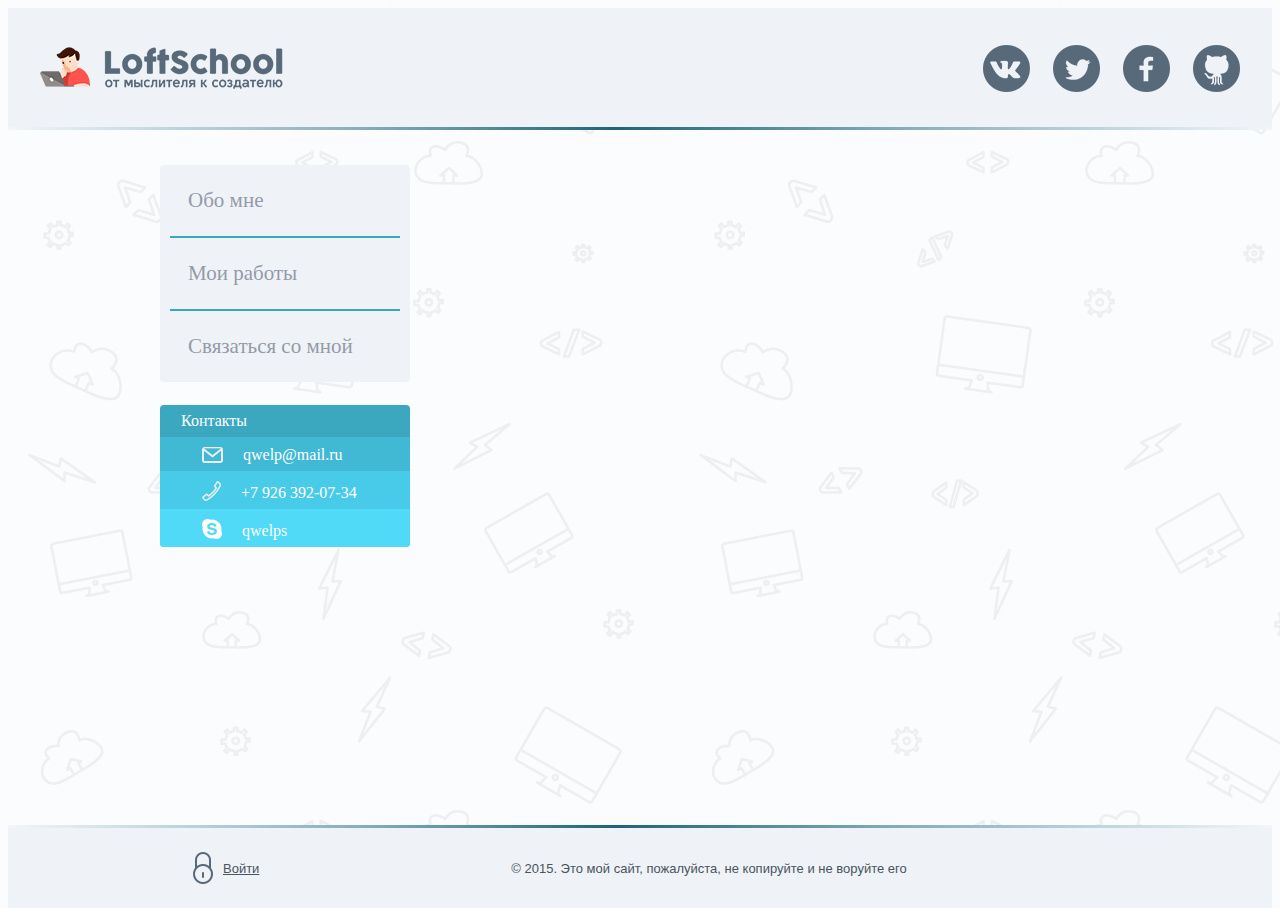
==== app/feedback.html @ 18fd49f7 "Готова вторая страница" ====
<!DOCTYPE html>
<html lang="ru-RU">
<head>
	<meta charset="UTF-8">
	<meta http-equiv="X-UA-Compatible" content="IE=edge">
	<meta name="viewport" content="width=device-width, initial-scale=1">
	<title>Портфолио Буна Владимира Юрьевича</title>
	<!-- SEO -->
	<meta name="description" content="Портфолио Буна Владимира Юрьевича">
	<meta name="keywords" content="Работы Буна Владимира Юрьевича Портфолио">
	<meta name="author" content="Бун Владимир Юрьевич, qwelp">
	<!-- favicon -->
	<link rel="shortcut icon" href="/favicon.ico" type="images/x-icon">
	<link rel="icon" href="/favicon.ico" type="images/x-icon">
	<!-- bower CSS -->
	<link rel="stylesheet" href="bower/normalize.css/normalize.css">
	<!-- FONT -->
	<link rel="stylesheet" href="font/font.css">
	<!-- CSS -->
	<link rel="stylesheet" href="css/main.css">
	<link rel="stylesheet" href="css/about-me.css">
	<!-- modernizer -->
	<script src="bower/modernizer/modernizr.js"></script>
	<!--[if lt IE 9]>
		<script src="//css3-mediaqueries-js.googlecode.com/svn/trunk/css3-mediaqueries.js"></script>
	<![endif]-->
</head>
<body>
	<!--[if lt IE 7]>
	<p class="browsehappy">Вы используете <strong>устаревший</strong> браузер. Пожалуйста <a href="http://browsehappy.com">обновите</a> его.</p>
	<![endif]-->
	<div id="wrapper">
		<header id="mainHeader" role="banner">
			<div class="mainHeaderWidth">
				<div class="mainHeaderLogo">
					<a title="Портфолио Буна Владимира Юрьевича" href="#">
						<img id="logo" src="images/logo.png" height="42" width="243" alt="Портфолио Буна Владимира Юрьевича" title="Портфолио Буна Владимира Юрьевича">
						<img id="m-logo" src="images/m-logo.png" height="40" width="50" alt="Портфолио Буна Владимира Юрьевича" title="Портфолио Буна Владимира Юрьевича">
						<h1 class="slogan">Портфолио Буна Владимира Юрьевича</h1>
					</a>
				</div>
				<div class="mainHeaderSocial">
					<ul class="smoList clearfix">
						<li><a target="_blank" title="Группа в контакте" class="sprite sprite-smo-vk" href="#">vk.com</a></li>
						<li><a target="_blank" title="Страница в tweeter" class="sprite sprite-smo-tweeter" href="#">tweeter.com</a></li>
						<li><a target="_blank" title="Группа в facebook" class="sprite sprite-smo-facebook" href="#">facebook.com</a></li>
						<li><a target="_blank" title="Проекты на github" class="sprite sprite-smo-github" href="#">github.com</a></li>
					</ul>
				</div>
				<div class="mainHeaderMenu">
					<a id="mobMenu" href="#"><img alt="Меню" title="Меню" src="images/menu.png" height="21" width="25"></a>
				</div>
			</div>
		</header>
		<div id="wrap" class="clearfix">
			<div role="main" id="main">

			</div>
			<aside id="wrapLeft">
				<nav class="menuVert">
					<ul class="menuVertList">
						<li class="active"><a href="index.html">Обо мне</a></li>
						<li><a href="work.html">Мои работы</a></li>
						<li><a href="feedback.html">Связаться со мной</a></li>
					</ul>
				</nav>
				<address class="contactBlock">
					<ul id="contactInfo" class="clearfix">
						<li class="contactInfoTitle">Контакты</li>
						<li class="fonBlue1"><span class="sprite sprite-mail"></span><a href="#">qwelp@mail.ru</a></li>
						<li class="fonBlue2"><span class="sprite sprite-phone"></span><a href="#">+7 926 392-07-34</a></li>
						<li class="fonBlue3"><span class="sprite sprite-skype"></span><a href="#">qwelps</a></li>
					</ul>
				</address>
			</aside>
			<div class="smoListFooter">
				<ul class="smoList clearfix">
					<li><a target="_blank" title="Группа в контакте" class="sprite sprite-smo-vk" href="#">vk.com</a></li>
					<li><a target="_blank" title="Страница в tweeter" class="sprite sprite-smo-tweeter" href="#">tweeter.com</a></li>
					<li><a target="_blank" title="Группа в facebook" class="sprite sprite-smo-facebook" href="#">facebook.com</a></li>
					<li><a target="_blank" title="Проекты на github" class="sprite sprite-smo-github" href="#">github.com</a></li>
				</ul>
			</div>
		</div>
	</div>
	<footer id="mainFooter">
		<div class="mainFooterWidth">
			<div class="td autFooter">
				<a title="Авторизация" class="sprite sprite-aut-close autLink" href="#">Войти</a>
			</div>
			<div class="td">
				<p class="copyRight">© 2015. Это мой сайт, пожалуйста, не копируйте и не воруйте его</p>
			</div>
		</div>
	</footer>
	<script src="//ajax.googleapis.com/ajax/libs/jquery/1.11.3/jquery.min.js"></script>
	<script>window.jQuery || document.write('<script src="bower/jquery/dist/jquery.js"><\/script>')</script>
	<script src="js/main.js"></script>
</body>
</html>
---- app/font/font.css ----
@font-face {
    font-family: 'fira_sanslight_italic';
    src: url('firasans-lightitalic-webfont.eot');
    src: url('firasans-lightitalic-webfont.eot?#iefix') format('embedded-opentype'),
         url('firasans-lightitalic-webfont.woff') format('woff'),
         url('firasans-lightitalic-webfont.ttf') format('truetype'),
         url('firasans-lightitalic-webfont.svg#fira_sanslight_italic') format('svg');
    font-weight: normal;
    font-style: normal;
}
@font-face {
    font-family: 'proxima_nova_condensedSBd';
    src: url('proximanovacond-semibold-webfont.eot');
    src: url('proximanovacond-semibold-webfont.eot?#iefix') format('embedded-opentype'),
         url('proximanovacond-semibold-webfont.woff') format('woff'),
         url('proximanovacond-semibold-webfont.ttf') format('truetype');
    font-weight: normal;
    font-style: normal;

}

@font-face {
    font-family: 'fira_sansmedium';
    src: url('firasans-medium-webfont.eot');
    src: url('firasans-medium-webfont.eot?#iefix') format('embedded-opentype'),
         url('firasans-medium-webfont.woff') format('woff'),
         url('firasans-medium-webfont.ttf') format('truetype');
    font-weight: normal;
    font-style: normal;
}
---- app/css/main.css ----
html {
	height: 100%;
}
body {
	height: 100%;
	background: url(../images/fon.png) repeat;
	font-family: 'fira_sansbook', sans-serif;
}
.clearfix:before,
.clearfix:after {
	 content: " ";
	 display: table;
}
.clearfix:after {
	 clear: both;
}
.sprite {
	background-image: url(../images/spritesheet.png);
	background-repeat: no-repeat;
	display: block;
}
.sprite-aut-close {
	width: 20px;
	height: 32px;
	background-position: 0 0;
}
.sprite-aut-open, .sprite-aut-close:hover {
	width: 20px;
	height: 32px;
	background-position: 0 -32px;
}
.sprite-mail {
	width: 21px;
	height: 16px;
	background-position: 0 -64px;
}
.sprite-marker-list {
	width: 26px;
	height: 32px;
	background-position: 0 -80px;
}
.sprite-marker-portfolio {
	width: 36px;
	height: 34px;
	background-position: 0 -112px;
}
.sprite-marker-tricorn {
	width: 41px;
	height: 23px;
	background-position: 0 -146px;
}
.sprite-phone {
	width: 19px;
	height: 20px;
	background-position: 0 -169px;
}
.sprite-skype {
	width: 20px;
	height: 20px;
	background-position: 0 -189px;
}
.sprite-smo-facebook {
	width: 47px;
	height: 47px;
	background-position: 0 -209px;
}
.sprite-smo-facebook:hover {
	width: 47px;
	height: 47px;
	background-position: 0 -256px;
}
.sprite-smo-github {
	width: 47px;
	height: 47px;
	background-position: 0 -303px;
}
.sprite-smo-github:hover {
	width: 47px;
	height: 47px;
	background-position: 0 -350px;
}
.sprite-smo-tweeter {
	width: 47px;
	height: 47px;
	background-position: 0 -397px;
}
.sprite-smo-tweeter:hover {
	width: 47px;
	height: 47px;
	background-position: 0 -444px;
}
.sprite-smo-vk {
	width: 47px;
	height: 47px;
	background-position: 0 -538px;
}
.sprite-smo-vk:hover {
	width: 47px;
	height: 47px;
	background-position: 0 -491px;
}
.mainHeaderLogo {
	position: absolute;
	left: 0;
	top: 50%;
	margin-top: -21px;
}
.mainHeaderSocial {
	position: absolute;
	top: 50%;
	margin-top: -23px;
	right: 0;
}
.slogan {
	left: -9999px;
	position: absolute;
}
.table {
	display: table;
}
.td {
	display: table-cell;
	vertical-align: middle;
}
#wrapper {
	min-height: 100%;
	height: auto !important;
	height: 100%;
}
#mainHeader {
	background: #EFF2F7 url(../images/line.png) no-repeat bottom center;
}
#mainHeader:after, #mainFooter:before {
	display: block;
	height: 3px;
	content: " ";
	background-image: -moz-linear-gradient( 0deg, rgb(28,102,122) 0%, rgb(246,250,254) 0%, rgb(216,216,216) 0%, rgb(242,246,250) 0%, rgb(135,174,186) 28%, rgb(28,102,122) 48%, rgb(135,174,186) 71%, rgb(242,246,250) 100%);
	background-image: -webkit-linear-gradient( 0deg, rgb(28,102,122) 0%, rgb(246,250,254) 0%, rgb(216,216,216) 0%, rgb(242,246,250) 0%, rgb(135,174,186) 28%, rgb(28,102,122) 48%, rgb(135,174,186) 71%, rgb(242,246,250) 100%);
	background-image: -ms-linear-gradient( 0deg, rgb(28,102,122) 0%, rgb(246,250,254) 0%, rgb(216,216,216) 0%, rgb(242,246,250) 0%, rgb(135,174,186) 28%, rgb(28,102,122) 48%, rgb(135,174,186) 71%, rgb(242,246,250) 100%);
}
.mainHeaderWidth {
	height: 119px;
	max-width: 1200px;
	min-width: 960px;
	margin: 0 auto;
	position: relative;
}
.mainFooterWidth {
	display: table;
	height: 80px;
	width: 960px;
	margin: 0 auto;
	position: relative;
}
#wrap {
	margin: 0 auto;
	width: 960px;
	margin-top: 35px;
	padding-bottom: 30px;
}
#mainFooter {
	position: relative;
	background: #EFF2F7 url(../images/line.png) no-repeat top center;
	font-family: "Fira Sans", Arial, sans-serif;
	font-size: 13px;
	color: #4a545d;
	font-family: 'fira_sanslight';
}
#wrapLeft {
	width: 250px;
	float: left;
	padding-bottom: 20px;
}
#main {
	width: 650px;
	float: right;
	margin-left: auto;
	margin-right: auto;
}
#m-logo {
	display: none;
}
.smoList {
	list-style-type: none;
	margin: 0;
	display: inline-block;
}
.smoList li {
	float: left;
	margin-left: 23px;
}
.smoList li a {
	text-indent: -9999px;
}
.autLink {
	text-indent: 30px;
	display: table-cell;
	vertical-align: middle;
	font-family: "Fira Sans", Arial, sans-serif;
	color: #4a545d;
	position: relative;
	left: 33px;
}
.copyRight {
	text-align: center;
	font-family: "Fira Sans", Arial, sans-serif;
	color: #4a545d;
}
#contactInfo {
	margin: 0;
	list-style-type: none;
	background: #3ba8c0;
	border-radius: 4px;
	overflow: hidden;
	padding: 0;
	color: #FFF;
	font-style: 21px;
	font-family: "Fira Sans";
	font-style: normal;
}
#contactInfo li {
	padding: 7px 21px;
}
#contactInfo a {
	white-space: nowrap;
	padding: 0 21px 0 0;
	color: #FFF;
	font-size: 16px;
	font-family: "Fira Sans";
	font-style: normal;
	text-decoration: none;
	margin-left: 20px;
}
#contactInfo a:hover {
	text-decoration: underline;
}
#contactInfo span {
	display: inline-block;
	margin-left: 21px;
	position: relative;
	top: 3px;
}
.fonBlue1 {
	background: #41b9d4;
}
.fonBlue2 {
	background: #48cbe8;
}
.fonBlue3 {
	background: #51daf8;
}
.mainHeaderMenu {
	display: none;
	right: 0px;
	position: absolute;
	top: 50%;
	margin-top: -12px;
	margin-right: 30px;
}
.menuVert {
	margin-bottom: 23px;
	display: block;
}
.menuVertList {
	background: #eff3f7;
	list-style-type: none;
	padding: 0;
	margin: 0;
	border-radius: 4px;
	overflow: hidden;
}
.menuVertList li {

}
.menuVertList li a {
	font-size: 21px;
	font-family: "Fira Sans";
	color: #959aa8;
	text-decoration: none;
	display: block;
	padding: 22px 18px;
	margin: 0 10px;
	border-top: 2px solid #3ba8c0;
	line-height: 27px;
}
.menuVertList li a:hover {
	color: #3ba8c0;
}
.menuVertList li:first-child a {
	border-top: 0;
}
.menuVertList .active {
	background: #3ba8c0;
	margin-bottom: -2px;
}
.menuVertList:first-child .active {
	margin-top: 0;
}
.menuVertList .active a, .menuVertList .active a:hover {
	color: #FFF;
	font-size: 23px;
}
.smoListFooter .smoList {
	display: none;
}
@media screen and (max-width: 1260px) {
	.mainHeaderLogo {
		margin-left: 30px;
	}
	.mainHeaderSocial {
		margin-right: 30px;
	}
}
@media screen and (max-width: 1024px) {

	#wrap {
		padding-bottom: 90px;
	}
	.mainHeaderWidth {
		max-width: 99%;
		min-width: 85%;
	}
	.mainFooterWidth, #wrap {
		width: 100%;
	}
	#wrapLeft {
		width: 100%;
		float: none;
	}
	#main {
		width: 650px;
		float: none;
	}
	.mainHeaderMenu {
		display: block;
	}
	.smoList {
		margin-right: 100px;
	}
	.menuVert {
		position: absolute;
		top: 95px;
		right: 0;
		box-shadow: 1px 2px 9px 1px rgba(0,0,0,.3);
		z-index: 5;
		display: none;
	}
	.menuVertList {
		border-radius: 0px;
	}
	.contactBlock {

	}
	#contactInfo {
		padding: 0;
		display: table;
		width: 100%;
		border-radius: 0;
	}
	#contactInfo li {
		display: table-cell;
		vertical-align: middle;
		white-space: nowrap;
	}
	.autLink, .contactInfoTitle {
		display: none !important;
	}
}

@media screen and (max-width: 730px) {
	#contactInfo {
		padding: 0;
		display: block;
		width: 100%;
	}
	.smoList {
		display: none;
	}
	#contactInfo {
		display: block;
	}
	#contactInfo li {
		display: block;
		text-align: center;
	}
	#main {
		width:95%;
	}
	.copyRight {
		line-height: 14px;
	}
	.contactInfoTitle {
		display: none;
	}
	.menuVert {
		position: absolute;
		top: 95px;
		left: 0;
		box-shadow: 1px 2px 9px 1px rgba(0,0,0,.3);
		z-index: 5;
	}
	.menuVertList {
		border-radius: 0px;
	}
	.menuVertList li a {
		border-color: #959aa8;
		margin: 0;
		text-align: center;
		position: relative;
	}
	.menuVertList li {
		position: relative;
		z-index: 1;
	}
	.menuVertList li.active {
		margin-top: -2px;
		z-index: 2;
		position: relative;
	}
	.smoListFooter {
		text-align: center;
	}
	.smoListFooter .smoList {
		display: inline-block;
		margin: 10px 0;
		padding: 0;
	}
}

@media screen and (max-width: 390px) {
	#logo {
		display: none;
	}
	#m-logo {
		display: block;
	}
	.smoList li {
		margin-left: 5px;
	}
}
---- app/css/about-me.css ----
.infoBlock {
	background: #eff3f7;
	border-radius: 4px;
	margin: 0 0 20px 0;
}
.infoBlock h2 {
	font-size: 26px;
	font-family: "Fira Sans";
	color: #3ba8c0;
	margin: 0;
	border-bottom: 2px solid #3ba8c0;
	padding: 22px;
	display: inline-block;
	line-height: 22px;
}
.imgCircle {
	width: 150px;
	height: 150px;
	box-sizing: border-box;
	overflow: hidden;
	border-radius: 50%;
	border: 5px solid #3ba8c0;
	display: inline-block;
	vertical-align: top;
	margin: 0 30px 0 50px;
	position: relative;
	top: -30px;
}
.imgCircle img {
	width: 150px;
	position: relative;
	top: -50px;
	left: -5px;
}
.userInfoList {

}
.userInfoList li {
	margin: 0 0 6px 0;
}
.userInfoList-work, .userInfoList, .infoBlock-list {
	list-style-type: none;
	padding: 0;
}
.userInfoList {
	width: 400px;
}
.userInfoList-title {
	font-size: 17px;
	font-family: 'Fira Sans Medium';
	color: #4a545d;
	vertical-align: top;
}
.userInfoList-text {
	font-size: 15px;
	font-family: "Fira Sans";
	color: #37424d;
	padding-left: 10px;
	position: relative;
	top: 2px;
}
.userInfoList-work {
	max-width: 230px;
	display: inline-block;
}
.userInfoList-work li {
	display: inline-block;
	border-radius: 2px;
	font-family: 'Proxima Nova Condensed';
	font-size: 14px;
	line-height: 20px;
	color: #FFF;
	padding: 0 12px;
	margin-left: 5px;
	margin-bottom: 8px;
	background-image: -moz-linear-gradient( 90deg, rgb(46,140,162) 0%, rgb(46,140,162) 52%, rgb(59,168,192) 53%, rgb(59,168,192) 100%);
	background-image: -webkit-linear-gradient( 90deg, rgb(46,140,162) 0%, rgb(46,140,162) 52%, rgb(59,168,192) 53%, rgb(59,168,192) 100%);
	background-image: -ms-linear-gradient( 90deg, rgb(46,140,162) 0%, rgb(46,140,162) 52%, rgb(59,168,192) 53%, rgb(59,168,192) 100%);
}
.no-boxshadow h2 {
	font-weight: normal;
}
.no-boxshadow .userInfoList-title, .no-boxshadow .infoBlock-list p {
	font-weight: bold;
}
.no-boxshadow .menuVert {
	border: 1px solid #999;
}
.no-cssgradients .userInfoList-work li {
	background: #3BA8C0;
}
.infoBlock-list {
	margin: 20px 0 20px 28px;
}
.infoBlock-list li {
	font-size: 15px;
	font-family: "Fira Sans";
	color: #4a545d;
	margin: 0 0 13px 0;
}
.infoBlock-list li .marker {
	width: 80px;
	vertical-align: middle;
	text-align: center;
}
.infoBlock-list li span.sprite {
	display: inline-block;
}
.infoBlock-list li p {
	font-size: 17px;
	margin: 0 0 0 0;
	padding: 0;
}
@media screen and (max-width: 1024px) {
	#main {
		margin-bottom: -80px;
	}
}
@media screen and (max-width: 730px) {
	.userListInfo, .userListInfo .td, .userInfoList-title, .userInfoList-text, .infoBlock .table, .infoBlock .td {
		display: block;
		text-align: center;
	}
	.infoBlock-list {
		padding: 0;
		margin: 0;
	}
	.userInfoList, .infoBlock-list li .marker, .infoBlock-list li {
		width: 100%;
	}
	.infoBlock h2 {
		border-bottom: 0;
		display: block;
		text-align: center;
	}
	.userInfoList-work {
		max-width: 95%;
		display: block;
	}
	.imgCircle {
		top: 0px;
	}
}
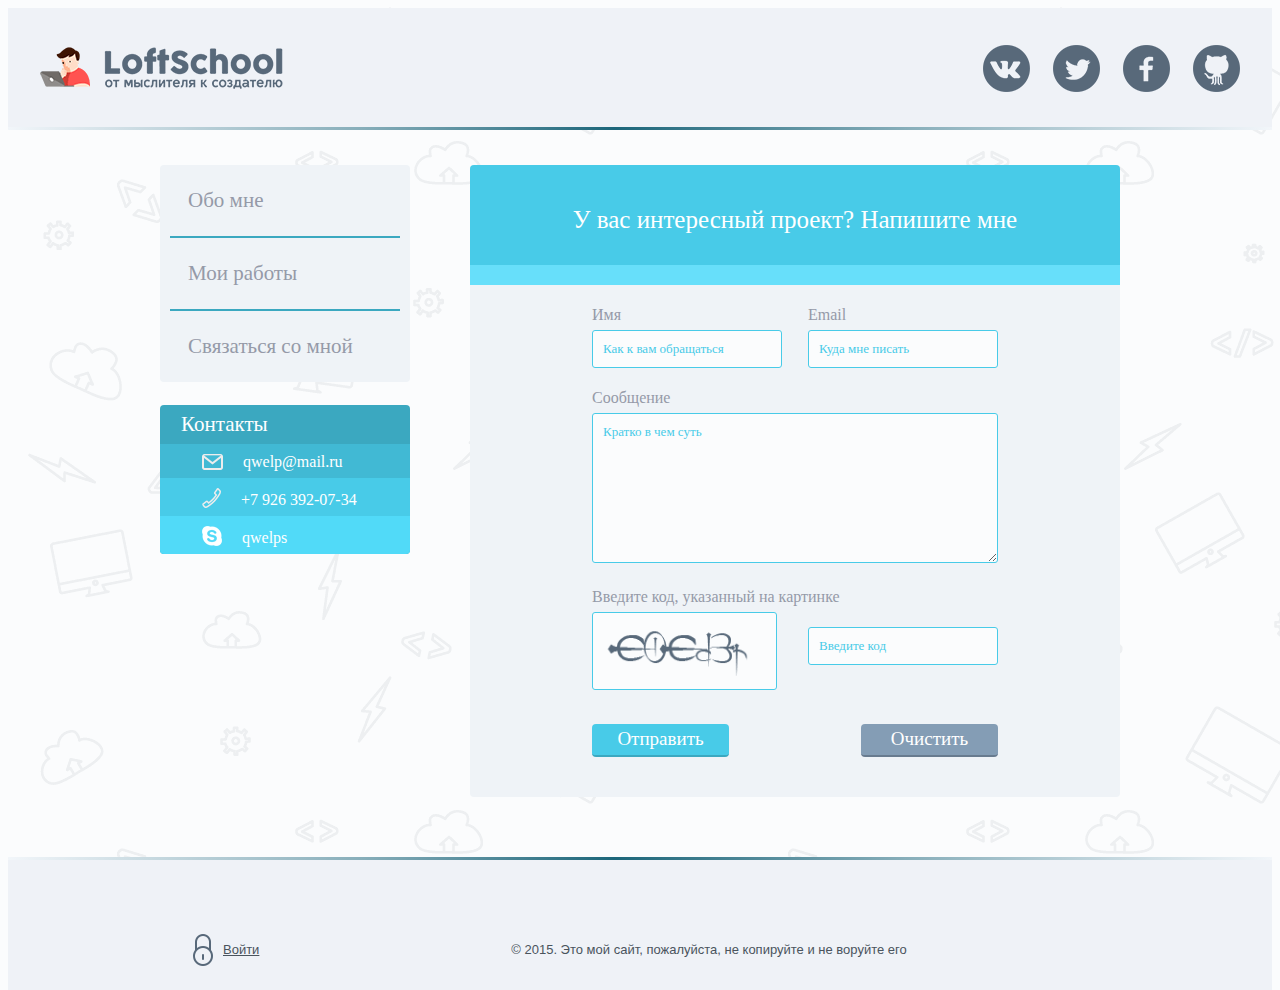
==== commit c0f08ae4: "Добавленны формы" ====
--- a/app/feedback.html
+++ b/app/feedback.html
@@ -19,11 +19,11 @@
 	<!-- CSS -->
 	<link rel="stylesheet" href="css/main.css">
 	<link rel="stylesheet" href="css/about-me.css">
+	<link rel="stylesheet" href="css/work.css">
+	<link rel="stylesheet" href="css/feedback.css">
+	<link rel="stylesheet" href="css/form.css">
 	<!-- modernizer -->
 	<script src="bower/modernizer/modernizr.js"></script>
-	<!--[if lt IE 9]>
-		<script src="//css3-mediaqueries-js.googlecode.com/svn/trunk/css3-mediaqueries.js"></script>
-	<![endif]-->
 </head>
 <body>
 	<!--[if lt IE 7]>
@@ -33,7 +33,7 @@
 		<header id="mainHeader" role="banner">
 			<div class="mainHeaderWidth">
 				<div class="mainHeaderLogo">
-					<a title="Портфолио Буна Владимира Юрьевича" href="#">
+					<a title="Портфолио Буна Владимира Юрьевича" href="/">
 						<img id="logo" src="images/logo.png" height="42" width="243" alt="Портфолио Буна Владимира Юрьевича" title="Портфолио Буна Владимира Юрьевича">
 						<img id="m-logo" src="images/m-logo.png" height="40" width="50" alt="Портфолио Буна Владимира Юрьевича" title="Портфолио Буна Владимира Юрьевича">
 						<h1 class="slogan">Портфолио Буна Владимира Юрьевича</h1>
@@ -55,6 +55,44 @@
 		<div id="wrap" class="clearfix">
 			<div role="main" id="main">
 
+				<div id="addFeedback">
+					<div class="form form__wrap">
+						<div class="formTitle">У вас интересный проект? Напишите мне</div>
+						<div class="formGroup">
+							<div class="formCol__50 formColLeft">
+								<label class="formLabel" for="feedbackName">Имя</label>
+								<input id="feedbackName" name="feedbackName" type="text" placeholder="Как к вам обращаться">
+							</div>
+							<div class="formCol__50 formColRight">
+								<label class="formLabel" for="feedbackEmail">Email</label>
+								<input id="feedbackEmail" name="feedbackEmail" type="text" placeholder="Куда мне писать">
+							</div>
+						</div>
+						<div class="formGroup">
+							<div class="formCol__100">
+								<label class="formLabel" for="feedbackMsg">Сообщение</label>
+								<textarea placeholder="Кратко в чем суть" name="feedbackMsg" id="feedbackMsg" cols="4" rows="8"></textarea>
+							</div>
+						</div>
+						<div class="formGroup">
+							<label class="formLabel" for="feedbackCapcha">Введите код, указанный на картинке</label>
+							<div class="formCol__50 formColLeft">
+								<img class="formCaptchaImg" src="images/captcha.png" alt="">
+							</div>
+							<div class="formCol__50 formColRight">
+								<input placeholder="Введите код" type="text" name="feedbackCapcha" id="feedbackCapcha">
+							</div>
+						</div>
+						<div class="formGroup">
+							<div class="formCol__50 formColLeft">
+								<button class="formButtonSubmit" type="submit">Отправить</button>
+							</div>
+							<div class="formCol__50 formColRight">
+								<button class="formButtonReset" type="reset">Очистить</button>
+							</div>
+						</div>
+					</div>
+				</div>
 			</div>
 			<aside id="wrapLeft">
 				<nav class="menuVert">
@@ -67,9 +105,9 @@
 				<address class="contactBlock">
 					<ul id="contactInfo" class="clearfix">
 						<li class="contactInfoTitle">Контакты</li>
-						<li class="fonBlue1"><span class="sprite sprite-mail"></span><a href="#">qwelp@mail.ru</a></li>
-						<li class="fonBlue2"><span class="sprite sprite-phone"></span><a href="#">+7 926 392-07-34</a></li>
-						<li class="fonBlue3"><span class="sprite sprite-skype"></span><a href="#">qwelps</a></li>
+						<li class="fonBlue1"><span class="sprite sprite-mail"></span><a href="mailto:qwelp@mail.ru">qwelp@mail.ru</a></li>
+						<li class="fonBlue2"><span class="sprite sprite-phone"></span><a href="tel:79263920734">+7 926 392-07-34</a></li>
+						<li class="fonBlue3"><span class="sprite sprite-skype"></span><a href="skype:qwelps">qwelps</a></li>
 					</ul>
 				</address>
 			</aside>
@@ -95,6 +133,10 @@
 	</footer>
 	<script src="//ajax.googleapis.com/ajax/libs/jquery/1.11.3/jquery.min.js"></script>
 	<script>window.jQuery || document.write('<script src="bower/jquery/dist/jquery.js"><\/script>')</script>
+	<!--[if lt IE 9]>
+		<script src="//css3-mediaqueries-js.googlecode.com/svn/trunk/css3-mediaqueries.js"></script>
+		<script src="bower/jquery-placeholder/jquery.placeholder.min.js"></script>
+	<![endif]-->
 	<script src="js/main.js"></script>
 </body>
 </html>--- a/app/css/main.css
+++ b/app/css/main.css
@@ -117,6 +117,9 @@
 }
 .table {
 	display: table;
+}
+.tr {
+	/* display: table-row; */
 }
 .td {
 	display: table-cell;
@@ -188,6 +191,9 @@
 .smoList li {
 	float: left;
 	margin-left: 23px;
+}
+.smoList li:first-child {
+	margin-left: 0;
 }
 .smoList li a {
 	text-indent: -9999px;
@@ -206,6 +212,12 @@
 	font-family: "Fira Sans", Arial, sans-serif;
 	color: #4a545d;
 }
+.contactInfoTitle {
+	font-family: Fira Sans;
+	font-size: 21px;
+}
+
+
 #contactInfo {
 	margin: 0;
 	list-style-type: none;
@@ -368,6 +380,9 @@
 }
 
 @media screen and (max-width: 730px) {
+	#main {
+		width: 350px;
+	}
 	#contactInfo {
 		padding: 0;
 		display: block;
@@ -382,9 +397,6 @@
 	#contactInfo li {
 		display: block;
 		text-align: center;
-	}
-	#main {
-		width:95%;
 	}
 	.copyRight {
 		line-height: 14px;
--- a/app/css/about-me.css
+++ b/app/css/about-me.css
@@ -58,9 +58,10 @@
 	padding-left: 10px;
 	position: relative;
 	top: 2px;
+	display: inline-block;
+	max-width: 230px;
 }
 .userInfoList-work {
-	max-width: 230px;
 	display: inline-block;
 }
 .userInfoList-work li {
@@ -96,7 +97,7 @@
 	font-size: 15px;
 	font-family: "Fira Sans";
 	color: #4a545d;
-	margin: 0 0 13px 0;
+	margin: 0 0 20px 0;
 }
 .infoBlock-list li .marker {
 	width: 80px;
@@ -110,6 +111,7 @@
 	font-size: 17px;
 	margin: 0 0 0 0;
 	padding: 0;
+	line-height: 17px;
 }
 @media screen and (max-width: 1024px) {
 	#main {
@@ -124,6 +126,9 @@
 	.infoBlock-list {
 		padding: 0;
 		margin: 0;
+	}
+	.infoBlock-list p {
+		width: 98%;
 	}
 	.userInfoList, .infoBlock-list li .marker, .infoBlock-list li {
 		width: 100%;
@@ -140,4 +145,7 @@
 	.imgCircle {
 		top: 0px;
 	}
+	.userInfoList-text {
+		max-width: 100%;
+	}
 }--- a/app/css/work.css
+++ b/app/css/work.css
@@ -0,0 +1,67 @@
+.imgWorkList {
+  list-style-type: none;
+  margin: 30px 0 0 0;
+  padding: 0;
+}
+.imgWorkList li {
+  display: inline-block;
+  width: 181px;
+  margin: 0 15px 20px 15px;
+  vertical-align: top;
+}
+.imgWorkListScreen {
+  border-radius: 5px;
+  border: 2px solid #3ba8c0;
+  background: #fff;
+  margin-bottom: 10px;
+}
+.imgWorkList a {
+  font-size: 13px;
+  font-family: "Fira Sans";
+  color: rgb(59, 168, 192);
+  font-style: italic;
+  line-height: 1.2;
+  text-align: center;
+  display: block;
+}
+.imgWorkList p {
+  font-size: 15px;
+  font-family: "Fira Sans";
+  color: rgb(74, 84, 93);
+  line-height: 1.2;
+  text-align: center;
+  padding: 5px;
+  margin: 0;
+}
+.addWork a {
+  background: #edf8fc;
+  border: 1px dashed #3ba8c0;
+  display: table-cell;
+  width: 181px;
+  height: 127px;
+  border-radius: 5px;
+  vertical-align: middle;
+  text-align: center;
+  font-size: 13px;
+  font-family: "Fira Sans";
+  line-height: 1.2;
+  font-style: normal;
+  text-decoration: none;
+  margin: 0 auto;
+}
+.addWork a p {
+  color: rgb(59, 168, 192);
+}
+#addProject {
+  display: none;
+  width: 362px;
+}
+@media screen and (max-width: 730px) {
+  .addWorkLink {
+    display: inline-block;
+  }
+  .imgWorkList li {
+      text-align: center;
+      width: 90%;
+  }
+}--- a/app/css/feedback.css
+++ b/app/css/feedback.css
@@ -0,0 +1,23 @@
+#addFeedback {
+	width: 650px;
+	margin-bottom: 30px;
+}
+#addFeedback .formTitle {
+	border-bottom: 20px solid #67dffa;
+	padding-top: 40px;
+	padding-bottom: 30px;
+	text-align: center;
+}
+#addFeedback .formGroup {
+	margin: 20px 122px;
+}
+#addFeedback #feedbackCapcha {
+	position: relative;
+	top: 15px;
+}
+#addFeedback input[type=text] {
+	width: 190px;
+}
+@media screen and (max-width: 730px) {
+
+}
--- a/app/css/form.css
+++ b/app/css/form.css
@@ -0,0 +1,165 @@
+::-webkit-input-placeholder {
+	font-family: "Fira Sans";
+	color:#48CBE8;
+	font-size: 13px;
+}
+::-moz-placeholder          {font-family: "Fira Sans";color:#48CBE8;font-size: 13px;}/* Firefox 19+ */
+:-moz-placeholder           {font-family: "Fira Sans";color:#48CBE8;font-size: 13px;}/* Firefox 18- */
+:-ms-input-placeholder      {font-family: "Fira Sans";color:#48CBE8;font-size: 13px;}
+.form {
+
+}
+.form__wrap {
+	background-color: #eff3f7;
+	border-radius: 4px;
+	padding-bottom: 20px;
+}
+.form__wrap__popUp {
+	overflow: hidden;
+	position: relative;
+	z-index: 10;
+	box-shadow: 0 6px 13px 4px rgba(13,16,7,.3);
+}
+.formGroup {
+	margin: 10px 10px 10px 10px;
+	max-width: 100%;
+}
+.formGroup:before,
+.formGroup:after, .form:before, .form:after {
+	 content: " ";
+	 display: table;
+}
+.formGroup:after, .form:after {
+	 clear: both;
+}
+.formCol__100 {
+	max-width: 100%;
+}
+.formCol__50 {
+	max-width: 50%;
+}
+.formTitle {
+	background-color: rgb(72, 203, 232);
+	border-radius: 4px;
+	font-family: "Fira Sans";
+	color: #FFF;
+	border-bottom-right-radius: 0;
+	border-bottom-left-radius: 0;
+	line-height: 30px;
+	font-size:25px;
+	padding: 8px 10px 4px 10px;
+	border-bottom: 5px solid #67dffa;
+	position: relative;
+}
+.formClose {
+	position: absolute;
+	top: 50%;
+	margin-top: -12px;
+	right: 15px;
+	width: 25px;
+	height: 25px;
+	background: url(../images/close.png) no-repeat 0 0;
+	cursor: pointer;
+}
+.formLabel {
+	color: rgb(149, 154, 168);
+	display: block;
+	text-align: left;
+	line-height: 20px;
+	margin-bottom: 5px;
+	font-family: "Fira Sans";
+}
+.formColCenter {
+	text-align: center;
+}
+.formColLeft {
+	float: left;
+}
+.formColRight {
+	float: right;
+}
+.form input[type=text], .form textarea {
+	border: 1px solid rgb(72, 203, 232);
+	border-radius: 3px;
+	background-color: rgb(251, 252, 253);
+	font-size: 13px;
+	font-family: "Fira Sans";
+	color: #48CBE8;
+	padding: 3px 5px 8px 5px;
+	padding: 10px;
+	width: 100%;
+	-webkit-box-sizing: border-box;
+       -moz-box-sizing: border-box;
+            box-sizing: border-box;
+}
+.formButtonSubmit, .formButtonReset {
+	display: inline-block;
+	width: 137px;
+	height: 33px;
+	color: #fff;
+	font-family: 'Fira Sans';
+	font-size: 19px;
+	border: solid;
+	border-width: 0 0 2px 0;
+	border-radius: 4px;
+	-moz-border-radius: 4px;
+	-o-border-radius: 4px;
+	-webkit-border-radius: 4px;
+	outline: none;
+	margin-top: 10px;
+}
+.formButtonSubmit {
+	border-color: #3ba8c0;
+	background-color: #48cbe8;
+}
+.formButtonReset {
+	border-color: #687b8f;
+	background-color: #849db5;
+}
+.formButtonSubmit:hover, .formButtonReset:hover {
+	border-width: 0;
+}
+.formButtonSubmit:active, .formButtonReset:active {
+	border-width: 2px 0 0;
+}
+.formFieldUpload {
+	position: relative;
+	border: 1px solid rgb(72, 203, 232);
+	border-radius: 3px;
+	font-size: 13px;
+	font-family: "Fira Sans";
+	color: #48CBE8;
+	padding: 3px 5px 8px 5px;
+	width: 100%;
+	padding: 10px;
+	height: 43px;
+	background: #FFF url(../images/uploadFile.png) no-repeat right 0;
+	cursor: pointer;
+	margin-top: 5px;
+	-webkit-box-sizing: border-box;
+	       -moz-box-sizing: border-box;
+	            box-sizing: border-box;
+}
+.formFieldUpload input[type=file] {
+	position: absolute;
+	left: 0;
+	top: 0;
+	width: 100%;
+	height: 100%;
+	outline: 0;
+	border: none;
+	-ms-filter: "progid:DXImageTransform.Microsoft.Alpha(Opacity=0)";
+	opacity: 0;
+	cursor: pointer;
+}
+.formLabelUpload {
+	position: absolute;
+	left: 10px;
+	top: 10px;
+}
+.formCaptchaImg {
+	border: 1px solid rgb(72, 203, 232);
+	border-radius: 3px;
+	background-color: rgb(251, 252, 253);
+	width: 95%;
+}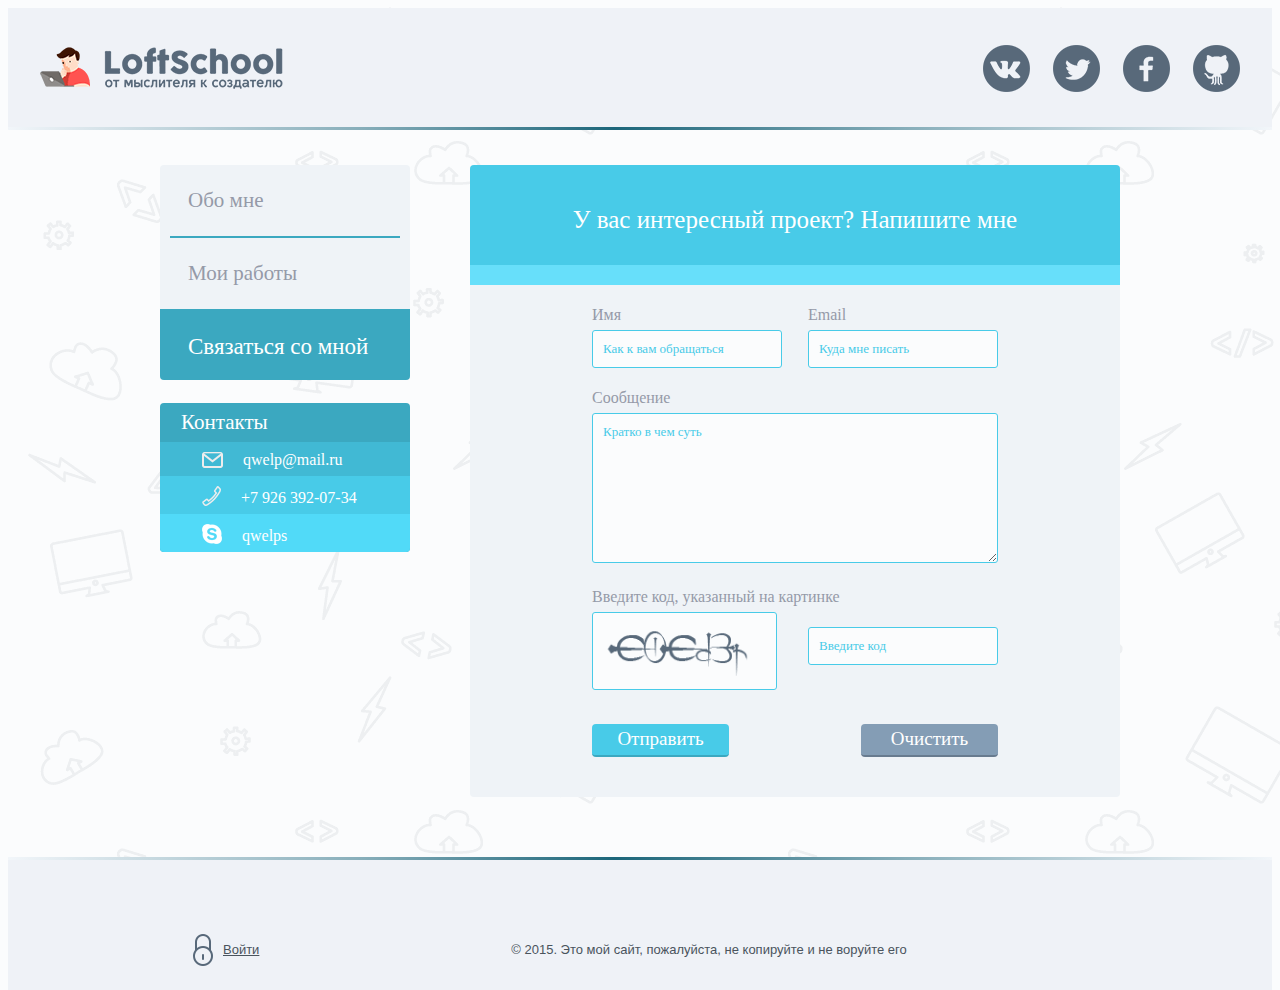
==== commit e25a1cef: "qtip, bPopup, доработана адаптивность" ====
--- a/app/feedback.html
+++ b/app/feedback.html
@@ -22,6 +22,7 @@
 	<link rel="stylesheet" href="css/work.css">
 	<link rel="stylesheet" href="css/feedback.css">
 	<link rel="stylesheet" href="css/form.css">
+	<link rel="stylesheet" href="bower/qtip2/jquery.qtip.min.css">
 	<!-- modernizer -->
 	<script src="bower/modernizer/modernizr.js"></script>
 </head>
@@ -58,48 +59,65 @@
 				<div id="addFeedback">
 					<div class="form form__wrap">
 						<div class="formTitle">У вас интересный проект? Напишите мне</div>
-						<div class="formGroup">
-							<div class="formCol__50 formColLeft">
-								<label class="formLabel" for="feedbackName">Имя</label>
-								<input id="feedbackName" name="feedbackName" type="text" placeholder="Как к вам обращаться">
+						<form action="">
+							<div class="formGroup__msg">
+								<div class="error">
+									<a href="#" class="errorClose closeBlock"></a>
+									<div class="errorTitle">Ошибка!</div>
+									<p class="errorMsg">На сервере произошла ошибка!</p>
+								</div>
 							</div>
-							<div class="formCol__50 formColRight">
-								<label class="formLabel" for="feedbackEmail">Email</label>
-								<input id="feedbackEmail" name="feedbackEmail" type="text" placeholder="Куда мне писать">
+							<div class="formGroup__msg">
+								<div class="wellDone">
+									<a href="#" class="wellDoneClose closeBlock"></a>
+									<div class="wellDoneTitle">Успешно!</div>
+									<p class="wellDoneMsg">Данные добавленны успешно!</p>
+								</div>
 							</div>
-						</div>
-						<div class="formGroup">
-							<div class="formCol__100">
-								<label class="formLabel" for="feedbackMsg">Сообщение</label>
-								<textarea placeholder="Кратко в чем суть" name="feedbackMsg" id="feedbackMsg" cols="4" rows="8"></textarea>
+							<div class="formGroup">
+								<div class="formCol__50 formColLeft">
+									<label class="formLabel" for="feedbackName">Имя</label>
+									<input qtip-position="left" qtip-position-mobile="bottom" qtipcontent="Вы не ввели имя" id="feedbackName" name="feedbackName" type="text" placeholder="Как к вам обращаться">
+								</div>
+								<div class="formCol__50 formColRight">
+									<label class="formLabel" for="feedbackEmail">Email</label>
+									<input qtip-position="right" qtip-position-mobile="bottom" qtipcontent="Вы не ввели email" id="feedbackEmail" name="feedbackEmail" type="text" placeholder="Куда мне писать">
+								</div>
 							</div>
-						</div>
-						<div class="formGroup">
-							<label class="formLabel" for="feedbackCapcha">Введите код, указанный на картинке</label>
-							<div class="formCol__50 formColLeft">
-								<img class="formCaptchaImg" src="images/captcha.png" alt="">
+							<div class="formGroup">
+								<div class="formCol__100">
+									<label class="formLabel" for="feedbackMsg">Сообщение</label>
+									<textarea qtip-position="left" qtip-position-mobile="bottom" qtipcontent="Что вы хотите?" placeholder="Кратко в чем суть" name="feedbackMsg" id="feedbackMsg" cols="4" rows="8"></textarea>
+								</div>
 							</div>
-							<div class="formCol__50 formColRight">
-								<input placeholder="Введите код" type="text" name="feedbackCapcha" id="feedbackCapcha">
+							<div class="formGroup">
+								<label class="formLabel" for="feedbackCapcha">Введите код, указанный на картинке</label>
+								<div class="formCol__50 formColLeft">
+									<img class="formCaptchaImg" src="images/captcha.png" alt="">
+								</div>
+								<div class="formCol__50 formColRight">
+									<input qtip-position="right" qtip-position-mobile="bottom" qtipcontent="Вы не ввели код" placeholder="Введите код" type="text" name="feedbackCapcha" id="feedbackCapcha">
+								</div>
 							</div>
-						</div>
-						<div class="formGroup">
-							<div class="formCol__50 formColLeft">
-								<button class="formButtonSubmit" type="submit">Отправить</button>
+							<div class="formGroup">
+								<div class="formCol__50 formColLeft">
+									<button class="formButtonSubmit" type="submit">Отправить</button>
+								</div>
+								<div class="formCol__50 formColRight">
+									<button class="formButtonReset" type="reset">Очистить</button>
+								</div>
 							</div>
-							<div class="formCol__50 formColRight">
-								<button class="formButtonReset" type="reset">Очистить</button>
-							</div>
-						</div>
+						</form>
 					</div>
 				</div>
 			</div>
 			<aside id="wrapLeft">
 				<nav class="menuVert">
+					<div class="menuTreugolnik"></div>
 					<ul class="menuVertList">
-						<li class="active"><a href="index.html">Обо мне</a></li>
+						<li><a href="index.html">Обо мне</a></li>
 						<li><a href="work.html">Мои работы</a></li>
-						<li><a href="feedback.html">Связаться со мной</a></li>
+						<li class="active"><a href="feedback.html">Связаться со мной</a></li>
 					</ul>
 				</nav>
 				<address class="contactBlock">
@@ -124,7 +142,7 @@
 	<footer id="mainFooter">
 		<div class="mainFooterWidth">
 			<div class="td autFooter">
-				<a title="Авторизация" class="sprite sprite-aut-close autLink" href="#">Войти</a>
+				<a title="Авторизация" class="sprite sprite-aut-close autLink" href="aut.html">Войти</a>
 			</div>
 			<div class="td">
 				<p class="copyRight">© 2015. Это мой сайт, пожалуйста, не копируйте и не воруйте его</p>
@@ -133,6 +151,7 @@
 	</footer>
 	<script src="//ajax.googleapis.com/ajax/libs/jquery/1.11.3/jquery.min.js"></script>
 	<script>window.jQuery || document.write('<script src="bower/jquery/dist/jquery.js"><\/script>')</script>
+	<script src="bower/qtip2/jquery.qtip.min.js"></script>
 	<!--[if lt IE 9]>
 		<script src="//css3-mediaqueries-js.googlecode.com/svn/trunk/css3-mediaqueries.js"></script>
 		<script src="bower/jquery-placeholder/jquery.placeholder.min.js"></script>
--- a/app/css/main.css
+++ b/app/css/main.css
@@ -315,6 +315,9 @@
 .smoListFooter .smoList {
 	display: none;
 }
+.menuTreugolnik {
+	display: none;
+}
 @media screen and (max-width: 1260px) {
 	.mainHeaderLogo {
 		margin-left: 30px;
@@ -357,6 +360,17 @@
 		z-index: 5;
 		display: none;
 	}
+	.menuTreugolnik {
+		position: absolute;
+		width: 0;
+		height: 0;
+		border-left: 15px solid transparent;
+		border-right: 15px solid transparent;
+		border-bottom: 15px solid #3BA8C0;
+		top: -15px;
+		right: 32px;
+		display: block;
+	}
 	.menuVertList {
 		border-radius: 0px;
 	}
@@ -437,6 +451,9 @@
 		margin: 10px 0;
 		padding: 0;
 	}
+	.menuTreugolnik {
+		right: 30px;
+	}
 }
 
 @media screen and (max-width: 390px) {
--- a/app/css/work.css
+++ b/app/css/work.css
@@ -3,19 +3,46 @@
   margin: 30px 0 0 0;
   padding: 0;
 }
+
 .imgWorkList li {
   display: inline-block;
   width: 181px;
   margin: 0 15px 20px 15px;
   vertical-align: top;
 }
+.imgWorkListActive {
+  position: relative;
+}
+.imgWorkListActiveName {
+  position: absolute;
+  top: 0px;
+  left: 0px;
+  bottom: 4px;
+  right: 2px;
+  z-index: 1;
+  border-radius: 6px;
+  background: #016ca4;
+  background: rgba(1,108,164,.6);
+  text-align: center;
+  display: none;
+}
+.imgWorkListActiveName a {
+  display: inline-block;
+  font-family: "Fira Sans";
+  color: #FFF;
+  margin-top: 25%;
+  border-radius: 6px;
+  border: 2px solid #FFF;
+  padding: 3px 7px;
+  text-decoration: none;
+}
 .imgWorkListScreen {
   border-radius: 5px;
   border: 2px solid #3ba8c0;
   background: #fff;
-  margin-bottom: 10px;
+  width: 175px;
 }
-.imgWorkList a {
+.imgWorkListLink {
   font-size: 13px;
   font-family: "Fira Sans";
   color: rgb(59, 168, 192);
@@ -64,4 +91,11 @@
       text-align: center;
       width: 90%;
   }
+  .imgWorkListActive {
+    width: 179px;
+    margin: 0 auto;
+  }
+  #addProject {
+    width: 300px;
+  }
 }--- a/app/css/feedback.css
+++ b/app/css/feedback.css
@@ -1,6 +1,6 @@
 #addFeedback {
 	width: 650px;
-	margin-bottom: 30px;
+	margin: 0 auto 30px auto;
 }
 #addFeedback .formTitle {
 	border-bottom: 20px solid #67dffa;
@@ -11,6 +11,10 @@
 #addFeedback .formGroup {
 	margin: 20px 122px;
 }
+#addFeedback .formGroup__msg {
+	margin-left: 122px;
+	margin-right: 122px;
+}
 #addFeedback #feedbackCapcha {
 	position: relative;
 	top: 15px;
@@ -19,5 +23,29 @@
 	width: 190px;
 }
 @media screen and (max-width: 730px) {
-
+	#addFeedback {
+		width: 300px;
+	}
+	#addFeedback input[type=text] {
+		width: 100%;
+		-webkit-box-sizing: border-box;
+        -moz-box-sizing: border-box;
+            box-sizing: border-box;
+	}
+	#addFeedback .formGroup, #addFeedback .formGroup__msg {
+		margin: 20px;
+	}
+	#addFeedback .formCol__50 {
+		width: 100%;
+	}
+	#addFeedback .formColLeft, #addFeedback .formColRight {
+		float: none;
+		display: block;
+		min-width: 100%;
+		text-align: center;
+		margin-bottom: 10px;
+	}
+	.formCaptchaImg {
+		min-width: 100%;
+	}
 }
--- a/app/css/form.css
+++ b/app/css/form.css
@@ -20,9 +20,12 @@
 	z-index: 10;
 	box-shadow: 0 6px 13px 4px rgba(13,16,7,.3);
 }
-.formGroup {
+.formGroup, .formGroup__msg {
 	margin: 10px 10px 10px 10px;
 	max-width: 100%;
+}
+.formGroup__msg {
+
 }
 .formGroup:before,
 .formGroup:after, .form:before, .form:after {
@@ -78,7 +81,7 @@
 .formColRight {
 	float: right;
 }
-.form input[type=text], .form textarea {
+.form input[type=text], .form textarea, .form input[type=password]  {
 	border: 1px solid rgb(72, 203, 232);
 	border-radius: 3px;
 	background-color: rgb(251, 252, 253);
@@ -162,4 +165,58 @@
 	border-radius: 3px;
 	background-color: rgb(251, 252, 253);
 	width: 95%;
-}+}
+.has-error {
+	background-color: #fad2d1 !important;
+	border-color: #f97e76 !important;
+}
+.error {
+	background: rgba(249,126,118,.33);
+	border: 1px solid #f97e76;
+	border-radius: 4px;
+	padding: 10px;
+	color: #f97e76;
+	font-family: "Fira Sans";
+	position: relative;
+	display: none;
+}
+.errorClose {
+	position: absolute;
+	top: 10px;
+	right: 10px;
+	background: url(../images/error-close.png) no-repeat 0 0;
+	width: 11px;
+	height: 11px;
+}
+.errorTitle {
+	font-size: 25px;
+}
+.errorMsg {
+	font-size: 15px;
+	margin: 0;
+}
+.wellDone {
+	background: rgba(73, 187, 123,.33);
+	border: 1px solid #49bb7b;
+	border-radius: 4px;
+	padding: 10px;
+	color: rgb(73, 187, 123);
+	font-family: "Fira Sans";
+	position: relative;
+	display: none;
+}
+.wellDoneClose {
+	position: absolute;
+	top: 10px;
+	right: 10px;
+	background: url(../images/weel-done-close.png) no-repeat 0 0;
+	width: 11px;
+	height: 11px;
+}
+.wellDoneTitle {
+	font-size: 25px;
+}
+.wellDoneMsg {
+	font-size: 15px;
+	margin: 0;
+}
